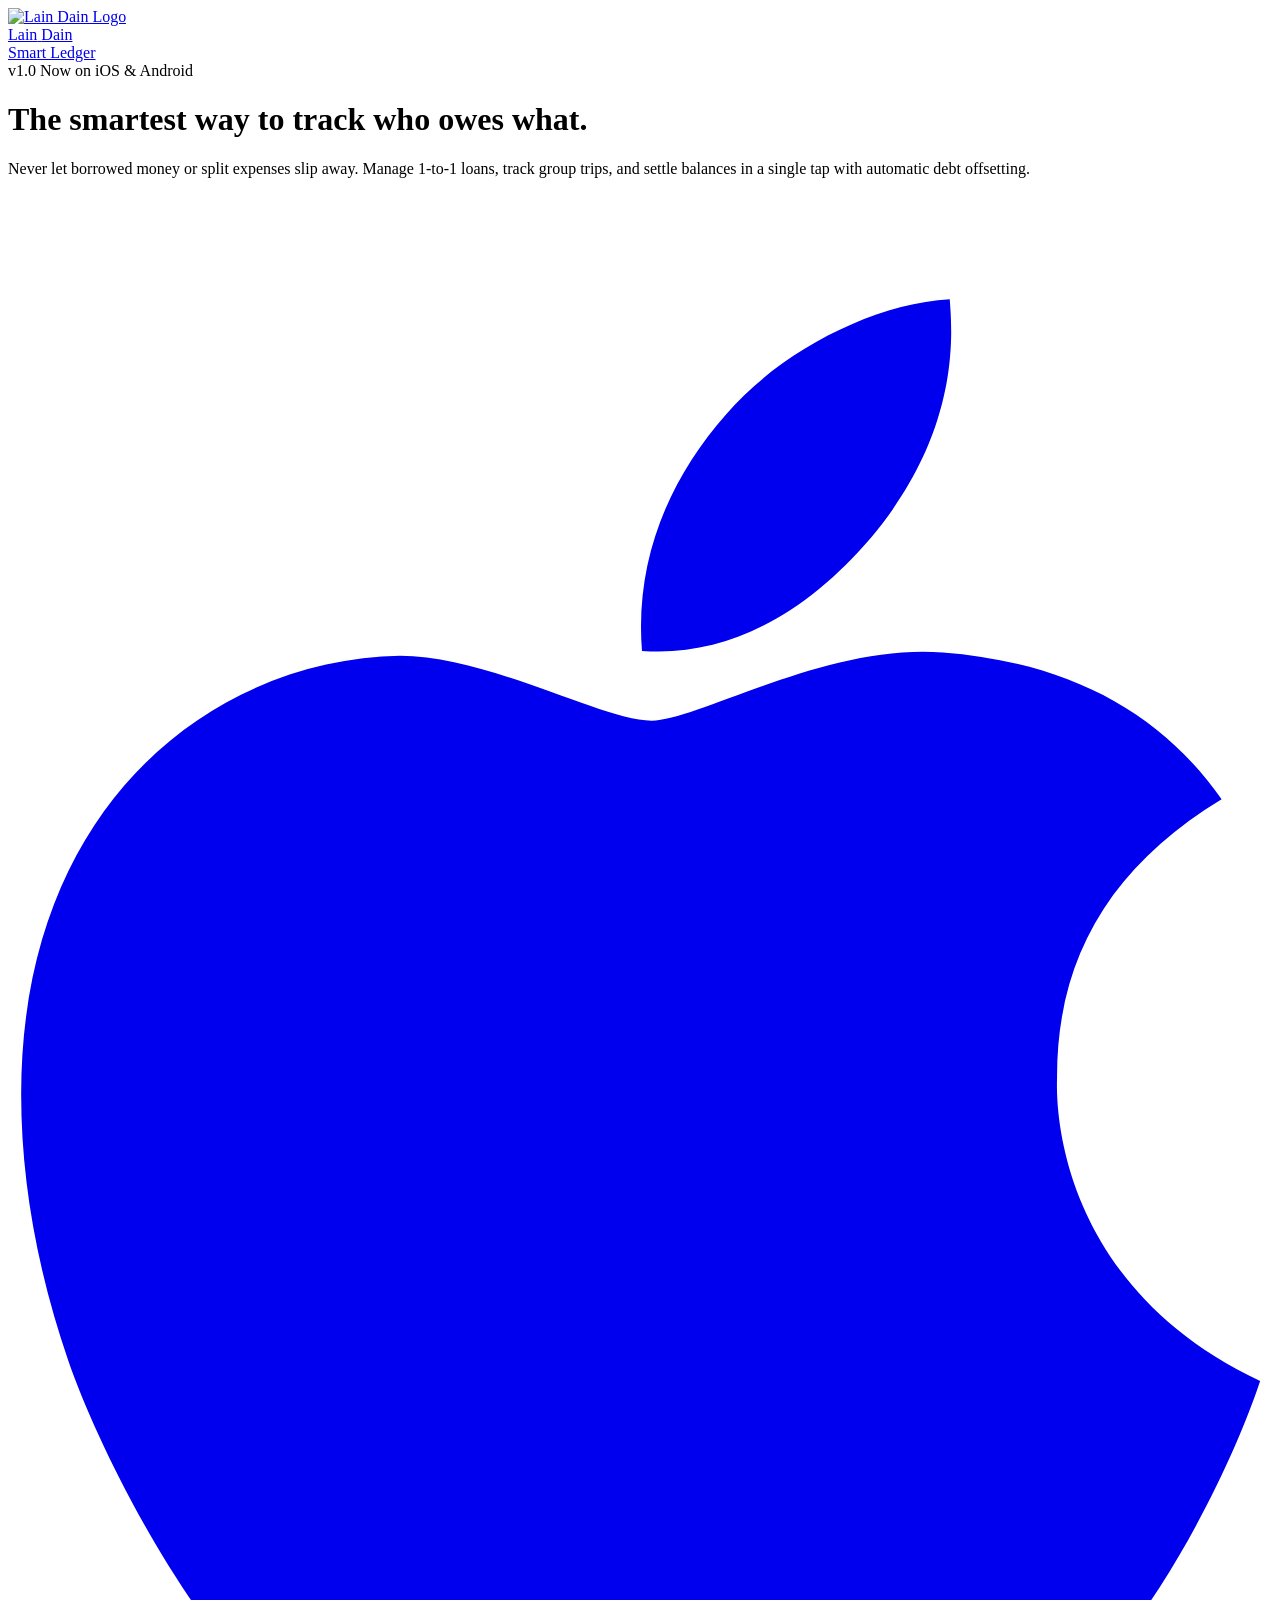
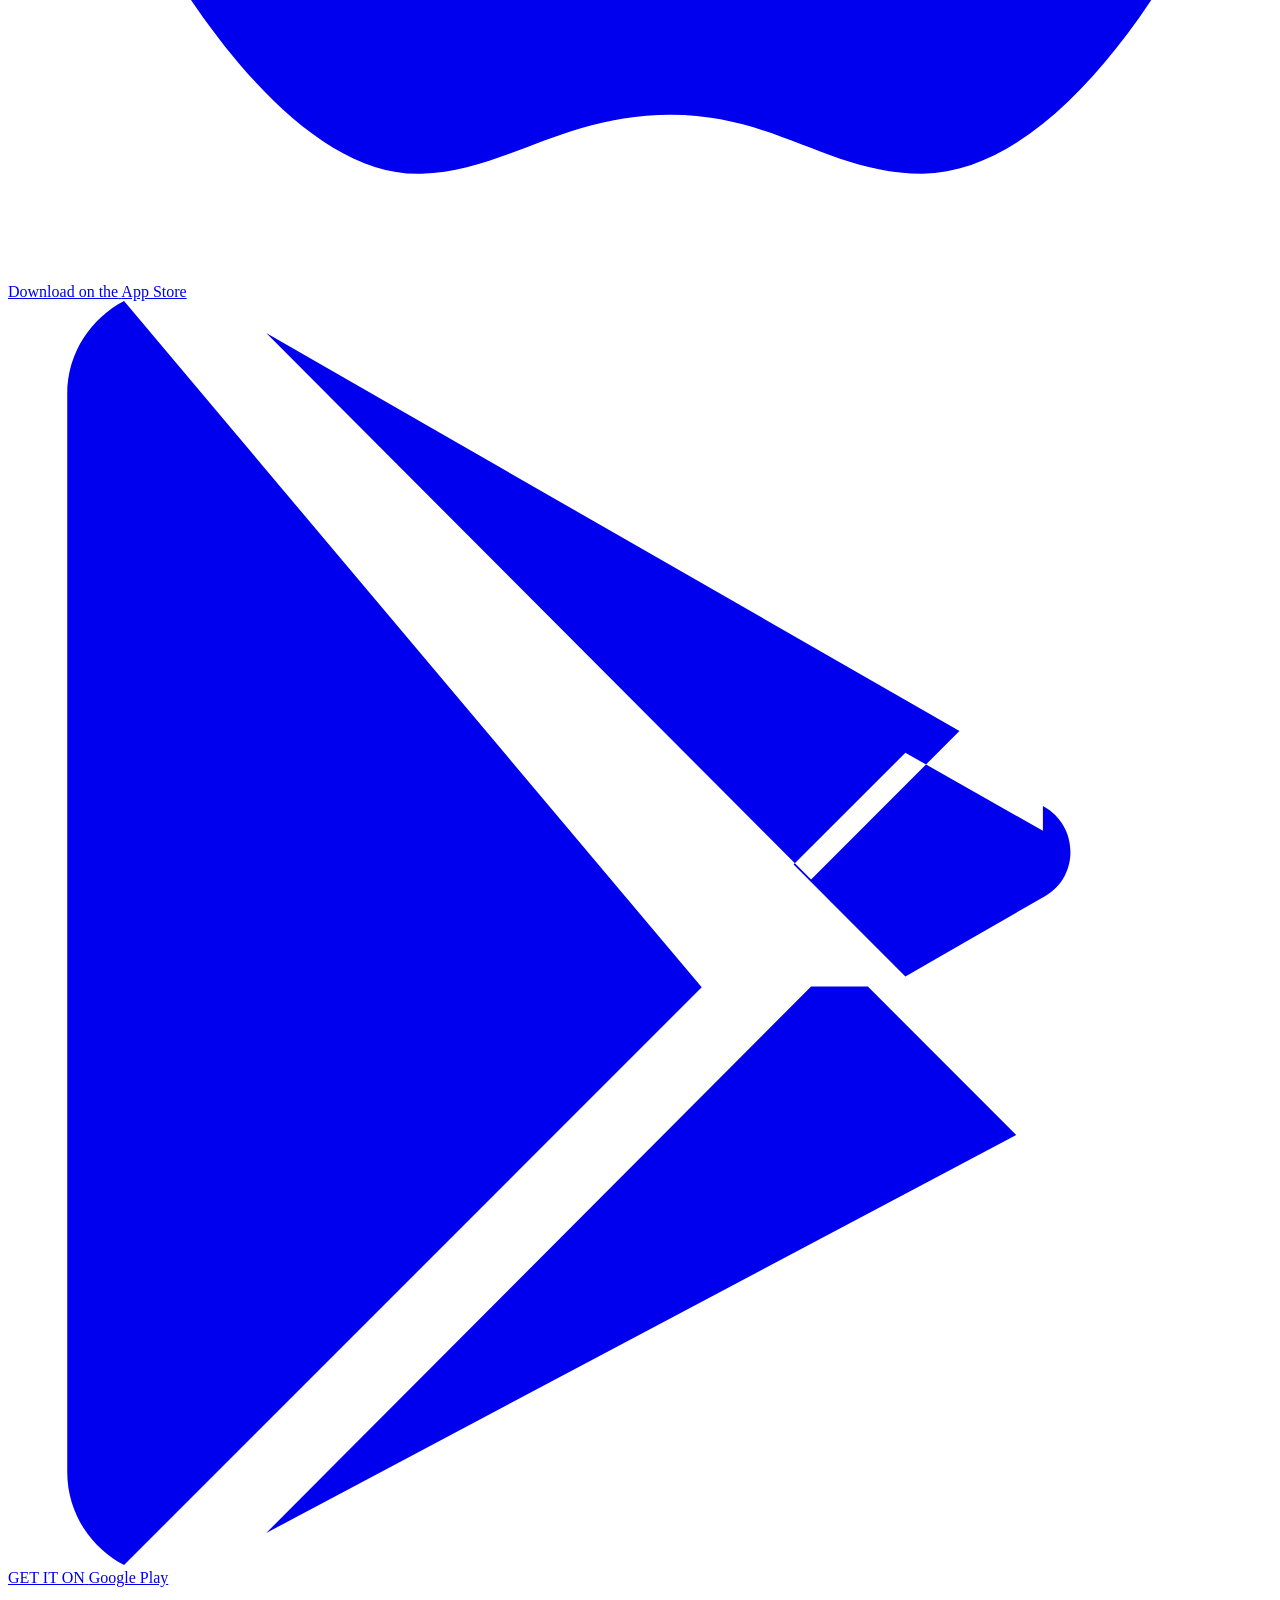
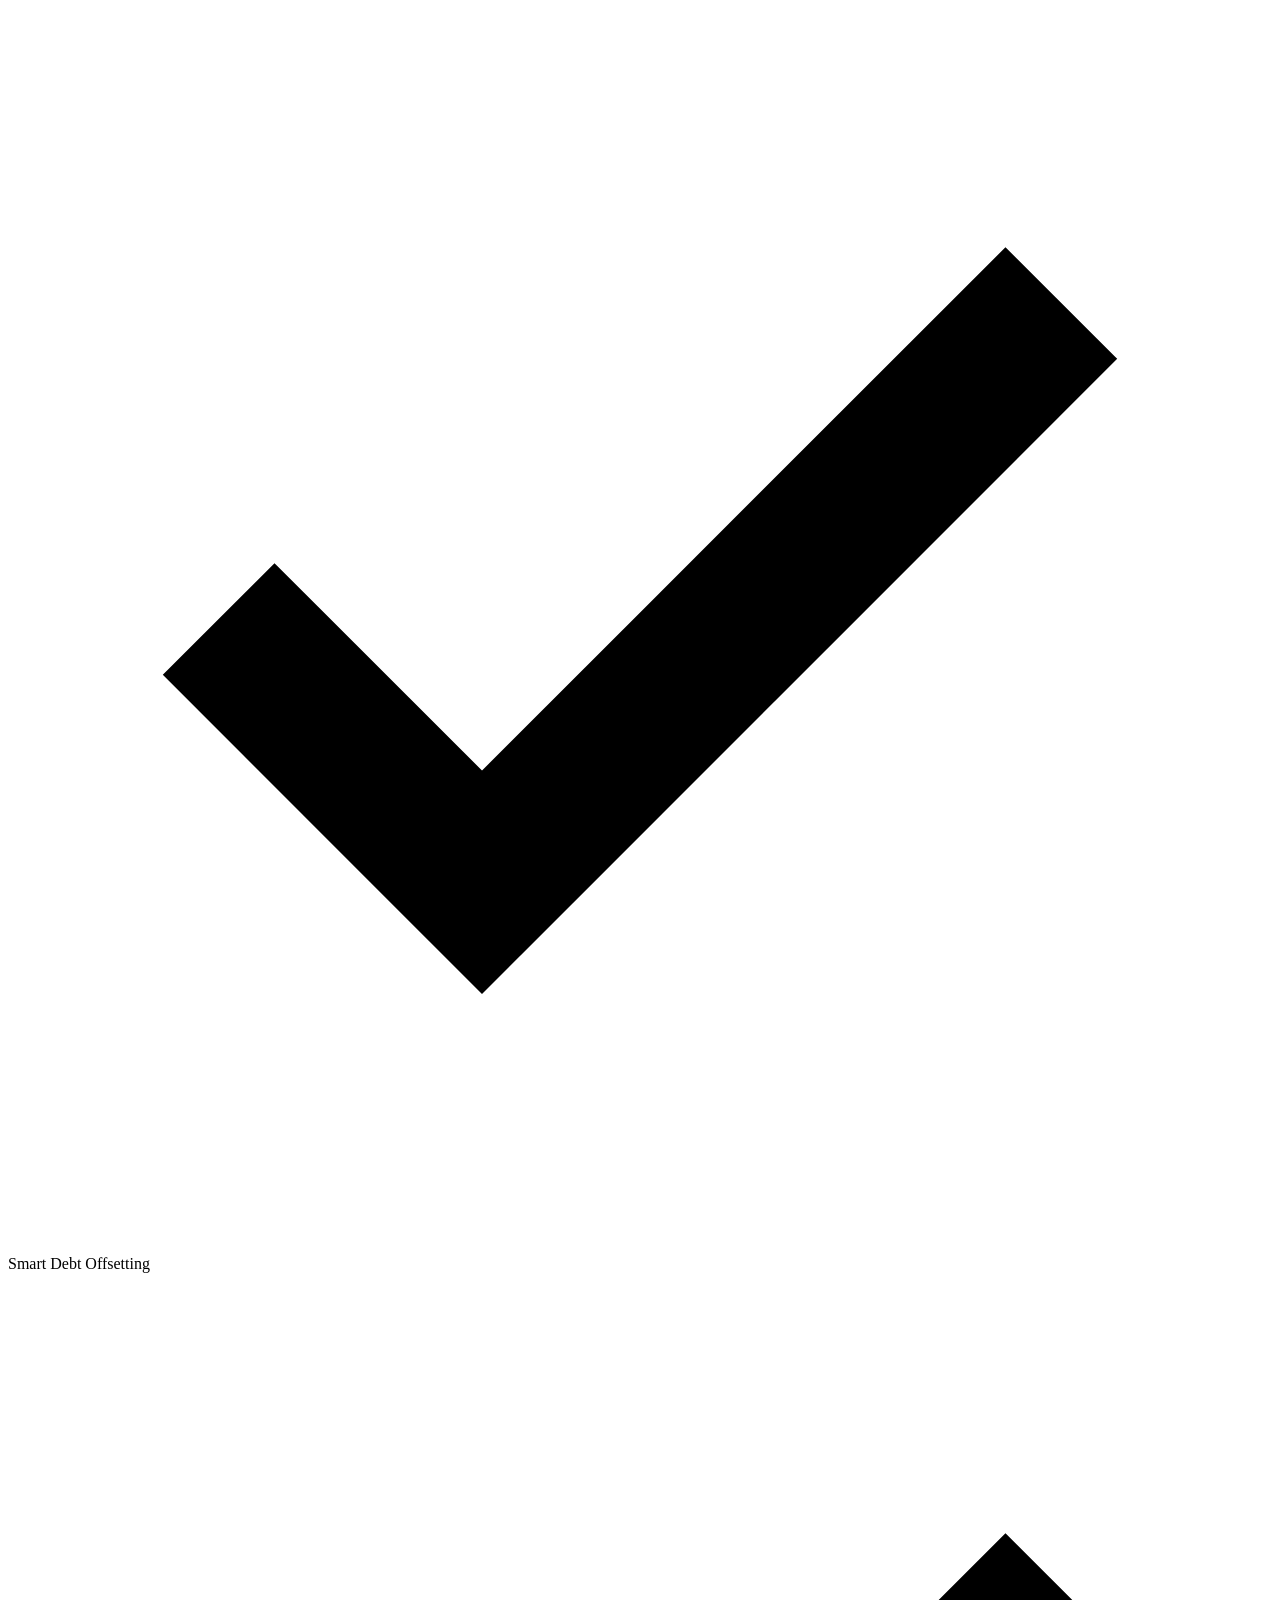
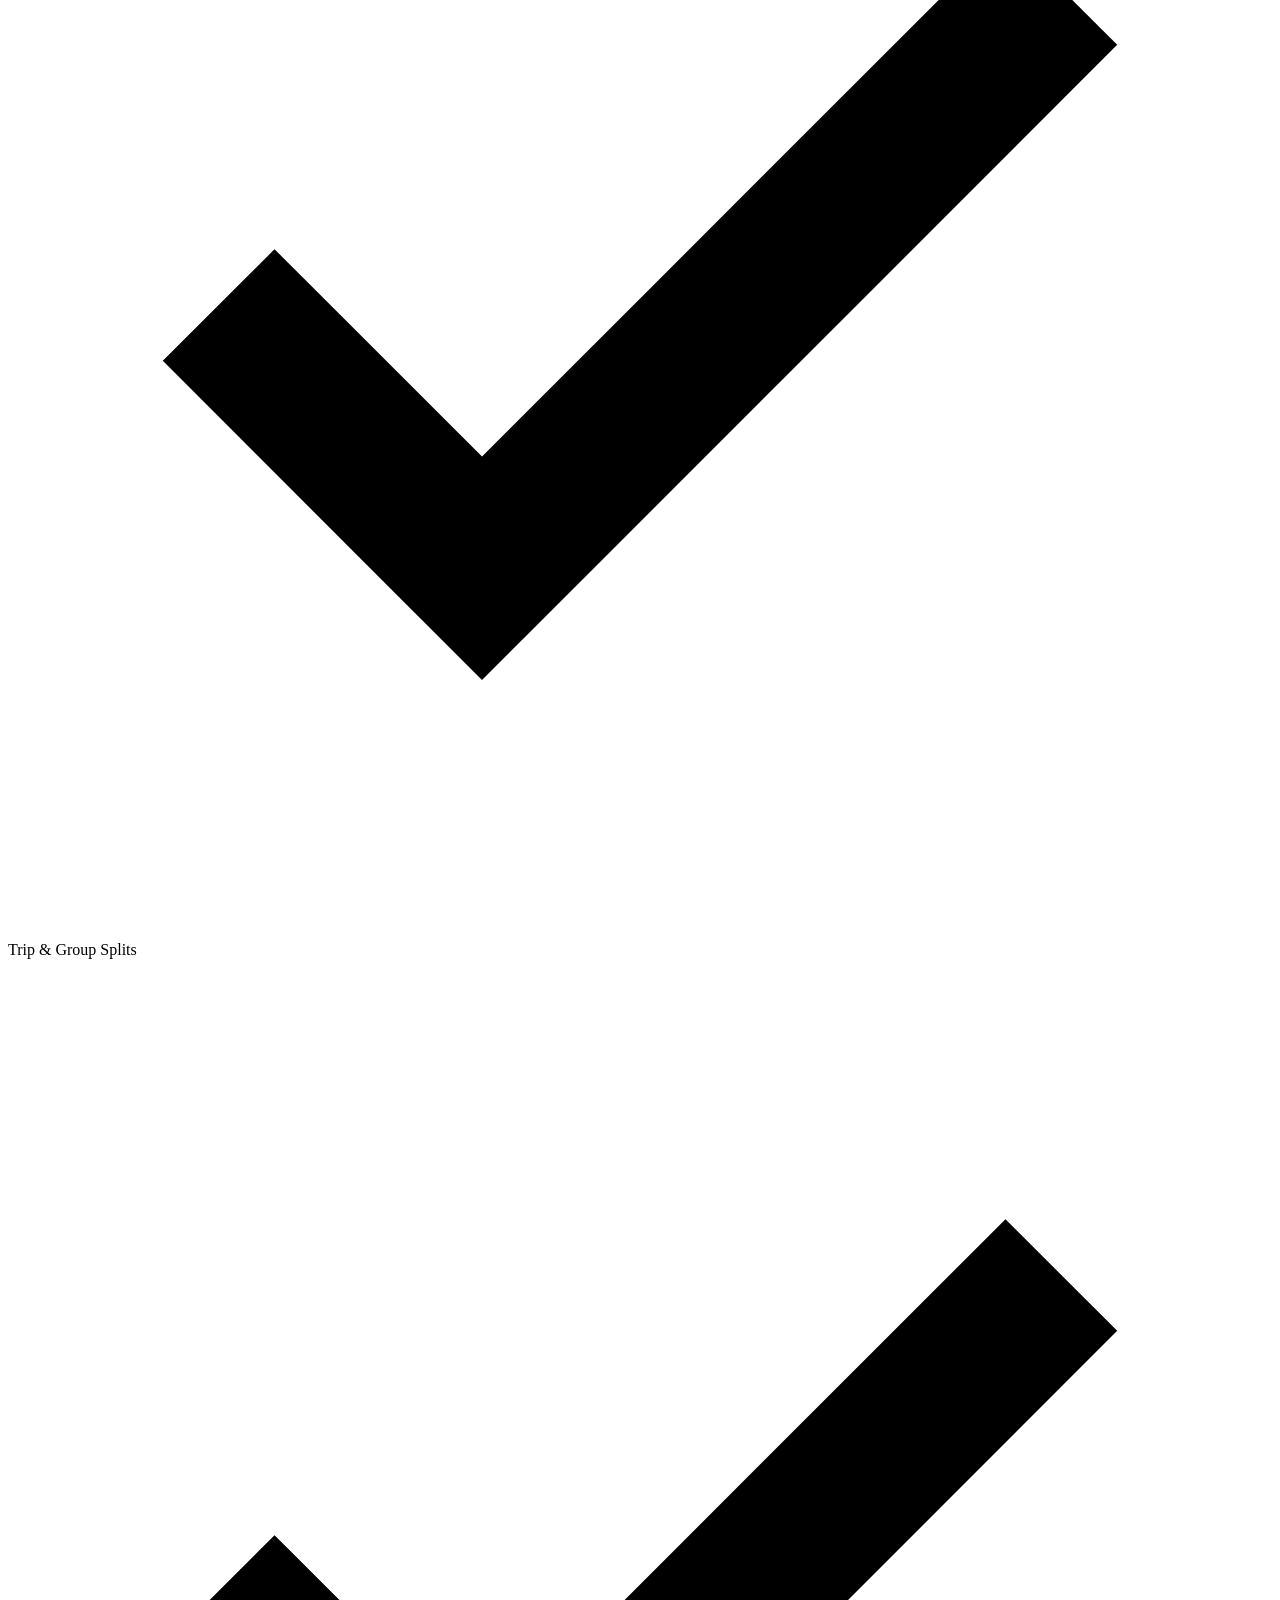
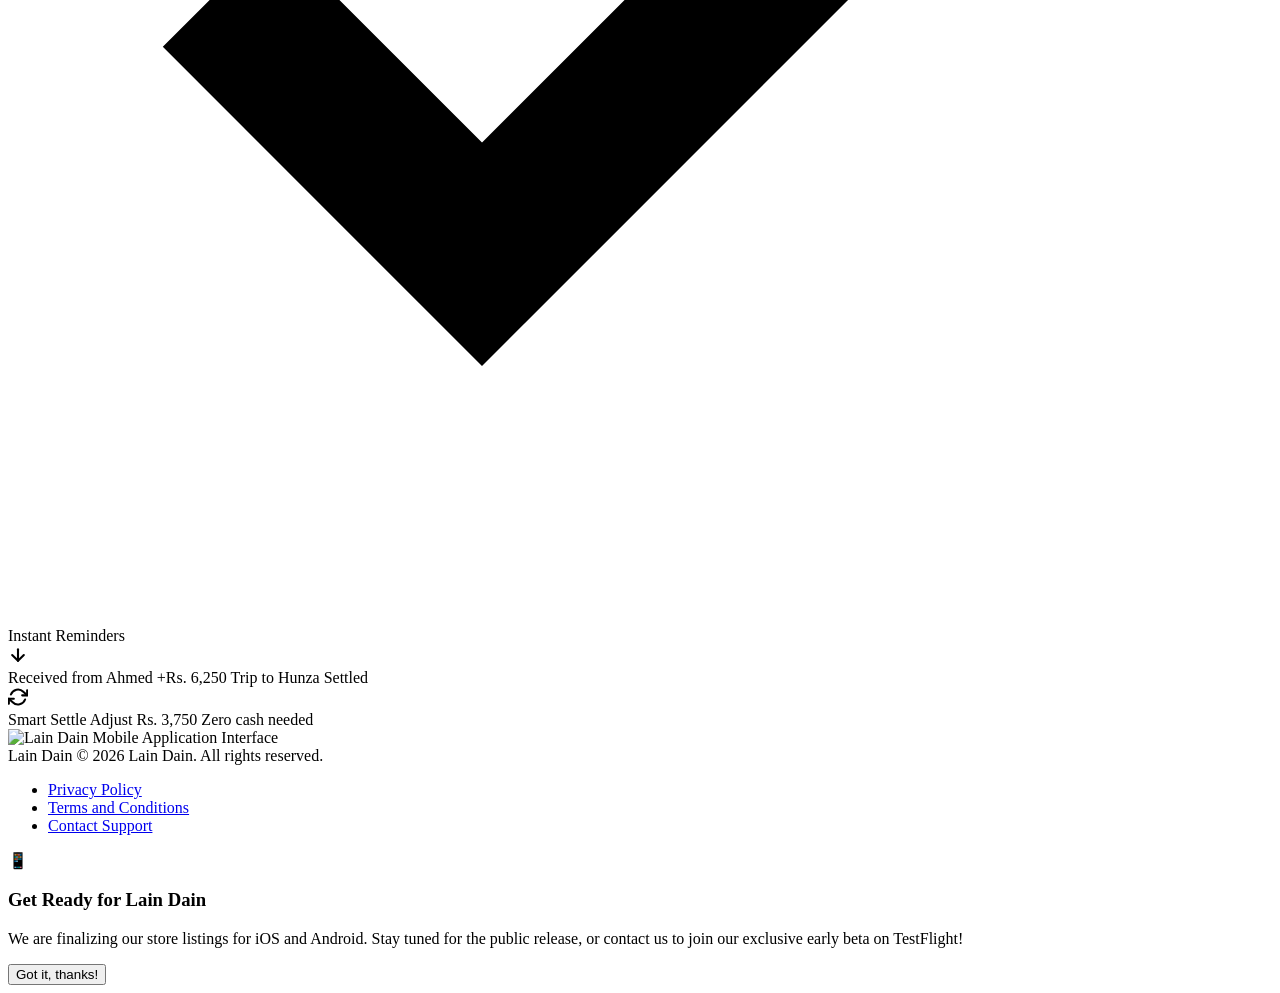
==== index.html @ 1372a6f5 "feat: update app store links to direct users to the correct download pages" ====
<!DOCTYPE html>
<html lang="en">
<head>
  <meta charset="UTF-8">
  <meta name="viewport" content="width=device-width, initial-scale=1.0, maximum-scale=5.0">
  
  <!-- Primary Meta Tags -->
  <title>Lain Dain – The Smartest Way to Track Debts, Loans & Split Expenses</title>
  <meta name="title" content="Lain Dain – The Smartest Way to Track Debts, Loans & Split Expenses">
  <meta name="description" content="Effortlessly track who owes what, manage group expenses, record loans, and settle up balances in one tap with smart debt offsetting. Available on iOS and Android.">
  <meta name="keywords" content="lain dain, debt tracker, expense split, group expenses, borrow lend ledger, smart settle, money manager, pakistan expense tracker">
  <meta name="author" content="Lain Dain">
  <meta name="theme-color" content="#FEFAF1">

  <!-- Open Graph / Facebook -->
  <meta property="og:type" content="website">
  <meta property="og:url" content="https://laindain.app/">
  <meta property="og:title" content="Lain Dain – Smart Debt & Expense Sharing">
  <meta property="og:description" content="Never lose track of borrowed money or split expenses again. Track loans, manage group trips, and settle balances in one tap.">
  <meta property="og:image" content="assets/logo.svg">
  <meta property="og:site_name" content="Lain Dain">

  <!-- Twitter / X -->
  <meta property="twitter:card" content="summary_large_image">
  <meta property="twitter:url" content="https://laindain.app/">
  <meta property="twitter:title" content="Lain Dain – Smart Debt & Expense Sharing">
  <meta property="twitter:description" content="Never lose track of borrowed money or split expenses again. Track loans, manage group trips, and settle balances in one tap.">
  <meta property="twitter:image" content="assets/logo.svg">

  <!-- Favicon -->
  <link rel="icon" type="image/svg+xml" href="assets/favicon.svg">
  <link rel="apple-touch-icon" href="assets/favicon.svg">

  <!-- Google Fonts: Plus Jakarta Sans -->
  <link rel="preconnect" href="https://fonts.googleapis.com">
  <link rel="preconnect" href="https://fonts.gstatic.com" crossorigin>
  <link href="https://fonts.googleapis.com/css2?family=Plus+Jakarta+Sans:wght@400;500;600;700;800&display=swap" rel="stylesheet">

  <!-- Stylesheet -->
  <link rel="stylesheet" href="css/style.css">

  <!-- Structured Data (Schema.org) -->
  <script type="application/ld+json">
  {
    "@context": "https://schema.org",
    "@type": "SoftwareApplication",
    "name": "Lain Dain",
    "operatingSystem": "iOS, Android",
    "applicationCategory": "FinanceApplication",
    "description": "Smart peer-to-peer debt ledger, split expense manager, and smart settle calculation app.",
    "offers": {
      "@type": "Offer",
      "price": "0",
      "priceCurrency": "USD"
    },
    "aggregateRating": {
      "@type": "AggregateRating",
      "ratingValue": "4.9",
      "ratingCount": "1280"
    }
  }
  </script>
</head>
<body>

  <!-- Ambient Light Orbs -->
  <div class="ambient-background" aria-hidden="true">
    <div class="glow-orb glow-orb-1"></div>
    <div class="glow-orb glow-orb-2"></div>
    <div class="glow-orb glow-orb-3"></div>
    <div class="grid-overlay"></div>
  </div>

  <div class="page-wrapper">
    
    <!-- Top Navigation Bar -->
    <header class="navbar">
      <div class="container nav-container">
        <a href="index.html" class="brand-logo" aria-label="Lain Dain Home">
          <div class="logo-icon-wrapper">
            <img src="assets/logo.svg" alt="Lain Dain Logo" class="logo-svg" width="42" height="42">
          </div>
          <div class="brand-text">
            <div class="brand-title">
              <span class="text-lain">Lain</span>
              <span class="text-dain">Dain</span>
            </div>
            <span class="brand-subtitle">Smart Ledger</span>
          </div>
        </a>

        <div class="nav-center-badge">
          <span class="status-dot"></span>
          <span>v1.0 Now on iOS & Android</span>
        </div>
      </div>
    </header>

    <!-- Main Hero Section -->
    <main class="hero-section" id="hero">
      <div class="container">
        <div class="hero-grid">
          
          <!-- Left Column: Copy & CTAs -->
          <div class="hero-content">

            <h1 class="hero-heading">
              The smartest way to track <span class="highlight-green">who owes</span> <span class="highlight-amber">what.</span>
            </h1>

            <p class="hero-subheading">
              Never let borrowed money or split expenses slip away. Manage 1-to-1 loans, track group trips, and settle balances in a single tap with automatic debt offsetting.
            </p>

            <!-- App Store & Google Play Buttons -->
            <div class="store-buttons-group" id="download">
              
              <!-- Apple App Store Button -->
              <a href="https://apps.apple.com/pk/app/lain-dain/id6801775167" class="btn-store" id="btnAppStore" target="_blank" rel="noopener noreferrer" aria-label="Download Lain Dain on the Apple App Store">
                <div class="store-icon-box">
                  <svg viewBox="0 0 384 512" fill="currentColor">
                    <path d="M318.7 268.7c-.2-36.7 16.4-64.4 50-84.8-18.8-26.9-47.2-41.7-84.7-44.6-35.5-2.8-74.3 20.7-88.5 20.7-15 0-49.4-19.7-76.4-19.7C63.3 141.2 4 184.8 4 273.5q0 39.3 14.4 81.2c12.8 36.7 59 126.7 107.2 125.2 25.2-.6 43-17.9 75.8-17.9 31.8 0 48.3 17.9 76.4 17.9 48.6-.7 90.4-82.5 102.6-119.3-65.2-30.7-61.7-90-61.7-91.9zm-56.6-164.2c27.3-32.4 24.8-61.9 24-72.5-24.1 1.4-52 16.4-67.9 34.9-17.5 19.8-27.8 44.3-25.6 71.9 26.1 2 49.9-11.4 69.5-34.3z"/>
                  </svg>
                </div>
                <div class="store-text-box">
                  <span class="store-caption">Download on the</span>
                  <span class="store-title">App Store</span>
                </div>
              </a>

              <!-- Google Play Store Button -->
              <a href="https://play.google.com/store/apps/details?id=com.laindain.wallet" class="btn-store" id="btnGooglePlay" target="_blank" rel="noopener noreferrer" aria-label="Get Lain Dain on Google Play">
                <div class="store-icon-box">
                  <svg viewBox="0 0 512 512" fill="currentColor">
                    <path d="M325.3 234.3L104.6 13l280.8 161.2-60.1 60.1zM47 0C34 6.8 24 20.6 24 37.7v436.6c0 17.1 10 30.8 23 37.7l234-234L47 0zm372.2 214.6L363.5 183l-45.3 45.3 45.3 45.3 56.7-32.6c13.7-7.9 13.7-28.5-1-36.4zm-70.9 63.1l60.1 60.1L104.6 499l220.7-221.3z"/>
                  </svg>
                </div>
                <div class="store-text-box">
                  <span class="store-caption">GET IT ON</span>
                  <span class="store-title">Google Play</span>
                </div>
              </a>

            </div>

            <!-- Feature Pills Strip -->
            <div class="features-mini-strip">
              <span class="feature-tag-pill">
                <svg viewBox="0 0 24 24" fill="none" stroke="currentColor" stroke-width="3"><polyline points="20 6 9 17 4 12"></polyline></svg>
                Smart Debt Offsetting
              </span>
              <span class="feature-tag-pill">
                <svg viewBox="0 0 24 24" fill="none" stroke="currentColor" stroke-width="3"><polyline points="20 6 9 17 4 12"></polyline></svg>
                Trip &amp; Group Splits
              </span>
              <span class="feature-tag-pill">
                <svg viewBox="0 0 24 24" fill="none" stroke="currentColor" stroke-width="3"><polyline points="20 6 9 17 4 12"></polyline></svg>
                Instant Reminders
              </span>
            </div>

          </div>

          <!-- Right Column: Smartphone Mockup & Floating Badges -->
          <div class="hero-showcase-column">
            
            <div class="device-showcase-wrapper">
              
              <!-- Floating Pill 1: Top Right (Received Money) -->
              <div class="floating-badge badge-top-right">
                <div class="badge-icon-box green">
                  <svg width="20" height="20" viewBox="0 0 24 24" fill="none" stroke="currentColor" stroke-width="2.5" stroke-linecap="round" stroke-linejoin="round">
                    <line x1="12" y1="5" x2="12" y2="19"></line>
                    <polyline points="19 12 12 19 5 12"></polyline>
                  </svg>
                </div>
                <div class="badge-content">
                  <span class="badge-label">Received from Ahmed</span>
                  <span class="badge-amount positive">+Rs. 6,250</span>
                  <span class="badge-subtext">Trip to Hunza Settled</span>
                </div>
              </div>

              <!-- Floating Pill 2: Bottom Left (Smart Settle Adjust) -->
              <div class="floating-badge badge-bottom-left">
                <div class="badge-icon-box amber">
                  <svg width="20" height="20" viewBox="0 0 24 24" fill="none" stroke="currentColor" stroke-width="2.5" stroke-linecap="round" stroke-linejoin="round">
                    <polyline points="23 4 23 10 17 10"></polyline>
                    <polyline points="1 20 1 14 7 14"></polyline>
                    <path d="M3.51 9a9 9 0 0 1 14.85-3.36L23 10M1 14l4.64 4.36A9 9 0 0 0 20.49 15"></path>
                  </svg>
                </div>
                <div class="badge-content">
                  <span class="badge-label">Smart Settle</span>
                  <span class="badge-amount amber">Adjust Rs. 3,750</span>
                  <span class="badge-subtext">Zero cash needed</span>
                </div>
              </div>

              <!-- Smartphone Frame (Titanium Bezel + Dynamic Island) -->
              <div class="smartphone-frame" id="phoneMockup">
                <div class="device-screen-container">
                  
                  <!-- Dynamic Island -->
                  <div class="device-island">
                    <div class="island-camera"></div>
                  </div>
                  
                  <!-- Real App Screenshot (Auto Rotating Carousel) -->
                  <img 
                    src="assets/screenshots/screen-dashboard.png" 
                    alt="Lain Dain Mobile Application Interface" 
                    id="deviceScreenshot" 
                    class="device-screenshot-img"
                    width="320"
                    height="650"
                  >
                  
                  <!-- Screen Glass Glow Reflection -->
                  <div class="device-screen-glow"></div>
                </div>
              </div>

            </div>

          </div>

        </div>
      </div>
    </main>

    <!-- Footer -->
    <footer class="footer">
      <div class="container footer-container">
        <div class="footer-left">
          <span class="footer-brand">Lain Dain</span>
          <span class="footer-copyright">&copy; 2026 Lain Dain. All rights reserved.</span>
        </div>
        <ul class="footer-links">
          <li class="footer-link-item"><a href="privacy.html">Privacy Policy</a></li>
          <li class="footer-link-item"><a href="terms.html">Terms and Conditions</a></li>
          <li class="footer-link-item"><a href="mailto:laindainwallet@gmail.com">Contact Support</a></li>
        </ul>
      </div>
    </footer>

  </div>

  <!-- Store Download Toast Modal (for coming soon / dummy links) -->
  <div class="toast-modal-overlay" id="storeModal" role="dialog" aria-modal="true" aria-labelledby="modalTitle">
    <div class="toast-modal-card">
      <div class="modal-icon-badge">📱</div>
      <h3 class="modal-title" id="modalTitle">Get Ready for Lain Dain</h3>
      <p class="modal-desc">
        We are finalizing our store listings for iOS and Android. Stay tuned for the public release, or contact us to join our exclusive early beta on TestFlight!
      </p>
      <button class="modal-close-btn" id="modalCloseBtn">Got it, thanks!</button>
    </div>
  </div>

  <!-- Script -->
  <script src="js/main.js"></script>
</body>
</html>
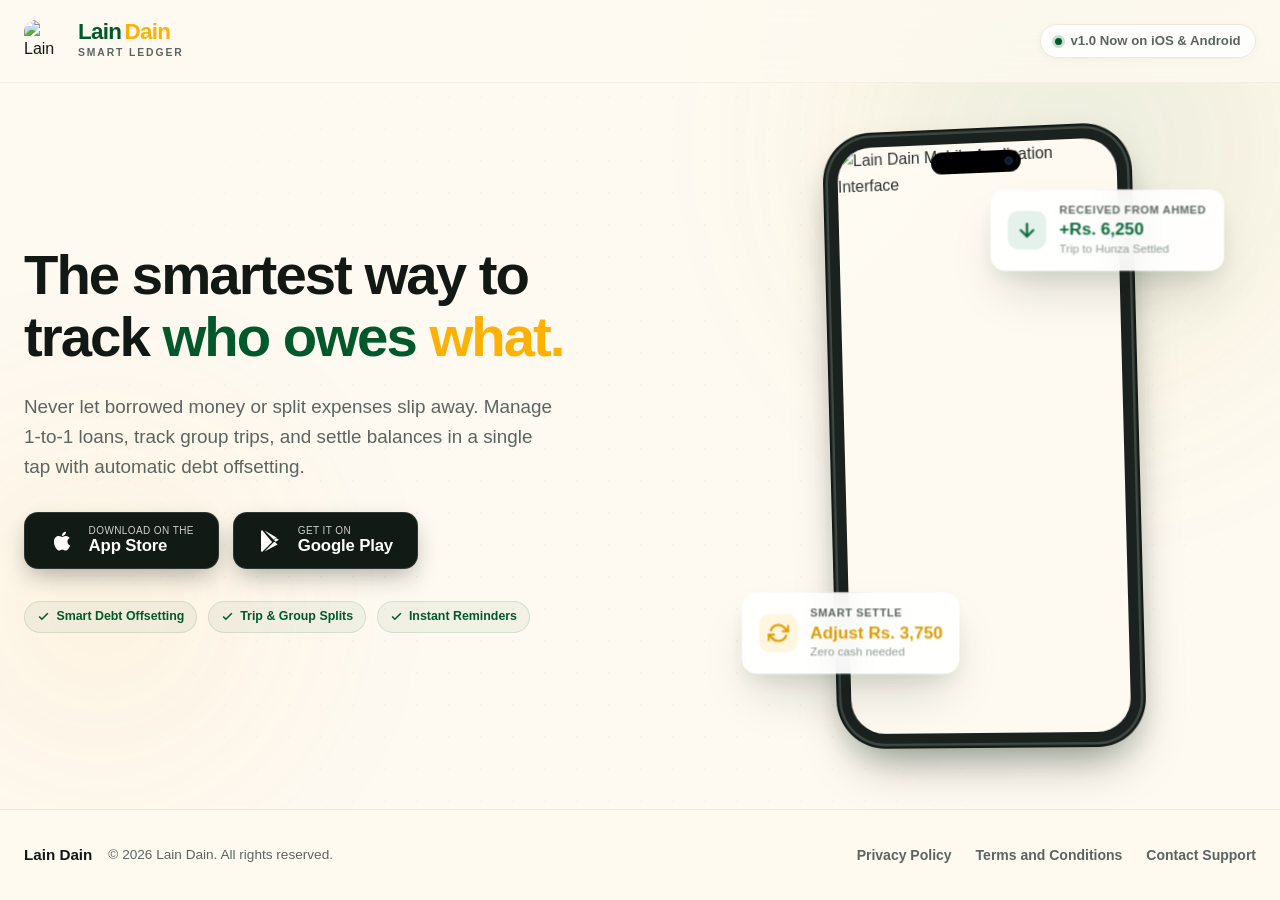
==== commit ffeede0a: "Refactor code structure for improved readability and maintainability" ====
--- a/index.html
+++ b/index.html
@@ -61,7 +61,7 @@
   }
   </script>
 </head>
-<body>
+<body class="page-home">
 
   <!-- Ambient Light Orbs -->
   <div class="ambient-background" aria-hidden="true">
@@ -104,12 +104,31 @@
           <!-- Left Column: Copy & CTAs -->
           <div class="hero-content">
 
+            <!-- Brand block (mobile / stacked layout only) -->
+            <div class="hero-brand">
+              <img src="assets/logo.svg" alt="" class="hero-brand-icon" width="72" height="72">
+              <div class="hero-brand-text">
+                <span class="hero-brand-title"><span class="text-lain">Lain</span> <span class="text-dain">Dain</span></span>
+                <span class="hero-brand-tagline">Split &bull; Track &bull; Settle</span>
+              </div>
+            </div>
+
             <h1 class="hero-heading">
-              The smartest way to track <span class="highlight-green">who owes</span> <span class="highlight-amber">what.</span>
+              <span class="hero-heading-desktop">
+                The smartest way to track <span class="highlight-green">who owes</span> <span class="highlight-amber">what.</span>
+              </span>
+              <span class="hero-heading-mobile">
+                <span class="hh-line"><span class="hh-accent">Split</span> bills.</span>
+                <span class="hh-line"><span class="hh-accent">Track</span> spending.</span>
+                <span class="hh-line"><span class="hh-accent">Settle</span> <span class="hh-underlined">balances.<svg class="hh-underline" viewBox="0 0 300 14" preserveAspectRatio="none" aria-hidden="true"><path d="M3 9 Q 150 1 297 7" fill="none" stroke="currentColor" stroke-width="4.5" stroke-linecap="round"/></svg></span></span>
+              </span>
             </h1>
 
-            <p class="hero-subheading">
+            <p class="hero-subheading hero-subheading-desktop">
               Never let borrowed money or split expenses slip away. Manage 1-to-1 loans, track group trips, and settle balances in a single tap with automatic debt offsetting.
+            </p>
+            <p class="hero-subheading hero-subheading-mobile">
+              Split expenses with friends and family, track who owes whom, and keep your personal spending organised.
             </p>
 
             <!-- App Store & Google Play Buttons -->
@@ -136,7 +155,7 @@
                   </svg>
                 </div>
                 <div class="store-text-box">
-                  <span class="store-caption">GET IT ON</span>
+                  <span class="store-caption">Get it on</span>
                   <span class="store-title">Google Play</span>
                 </div>
               </a>
@@ -158,6 +177,48 @@
                 Instant Reminders
               </span>
             </div>
+
+            <!-- Feature cards (mobile / stacked layout only) -->
+            <ul class="hero-feature-grid">
+              <li class="hero-feature-card">
+                <svg viewBox="0 0 24 24" fill="none" stroke="currentColor" stroke-width="1.8" stroke-linecap="round" stroke-linejoin="round" aria-hidden="true"><path d="M17 21v-2a4 4 0 0 0-4-4H5a4 4 0 0 0-4 4v2"/><circle cx="9" cy="7" r="4"/><path d="M23 21v-2a4 4 0 0 0-3-3.87"/><path d="M16 3.13a4 4 0 0 1 0 7.75"/></svg>
+                <span>Split Group Expenses</span>
+              </li>
+              <li class="hero-feature-card">
+                <svg viewBox="0 0 24 24" fill="none" stroke="currentColor" stroke-width="1.8" stroke-linecap="round" stroke-linejoin="round" aria-hidden="true"><rect x="4" y="13" width="3.5" height="8" rx="1.75"/><rect x="10.25" y="8" width="3.5" height="13" rx="1.75"/><rect x="16.5" y="3" width="3.5" height="18" rx="1.75"/></svg>
+                <span>Track Personal Spending</span>
+              </li>
+              <li class="hero-feature-card">
+                <svg viewBox="0 0 24 24" fill="none" stroke="currentColor" stroke-width="1.8" stroke-linecap="round" stroke-linejoin="round" aria-hidden="true"><path d="M4 8h16"/><polyline points="16 4 20 8 16 12"/><path d="M20 16H4"/><polyline points="8 12 4 16 8 20"/></svg>
+                <span>Manage Who Owes Whom</span>
+              </li>
+              <li class="hero-feature-card">
+                <svg viewBox="0 0 24 24" fill="none" stroke="currentColor" stroke-width="1.8" stroke-linecap="round" stroke-linejoin="round" aria-hidden="true"><path d="M18 8A6 6 0 0 0 6 8c0 7-3 9-3 9h18s-3-2-3-9"/><path d="M13.73 21a2 2 0 0 1-3.46 0"/></svg>
+                <span>Send Friendly Reminders</span>
+              </li>
+              <li class="hero-feature-card">
+                <svg viewBox="0 0 24 24" fill="none" stroke="currentColor" stroke-width="1.8" stroke-linecap="round" stroke-linejoin="round" aria-hidden="true"><circle cx="12" cy="12" r="9.5"/><polyline points="7.5 12.5 10.5 15.5 16.5 9"/></svg>
+                <span>Settle Balances Easily</span>
+              </li>
+            </ul>
+
+            <!-- Image slideshow, no phone frame (mobile / stacked layout only) -->
+            <section class="hero-slides" aria-label="App screenshots">
+              <div class="hero-slides-track" id="heroSlidesTrack">
+                <img src="assets/screenshots/slide-1.jpg" alt="Lain Dain – know who owes whom" class="hero-slide" width="720" height="1561" loading="lazy">
+                <img src="assets/screenshots/slide-2.jpg" alt="Send reminders and confirm repayments" class="hero-slide" width="720" height="1561" loading="lazy">
+                <img src="assets/screenshots/slide-3.jpg" alt="Know where your money goes with spending reports" class="hero-slide" width="720" height="1561" loading="lazy">
+                <img src="assets/screenshots/slide-4.jpg" alt="Made for shared memories – split with friends and family" class="hero-slide" width="720" height="1561" loading="lazy">
+                <img src="assets/screenshots/slide-5.jpg" alt="Split it your way – equal, custom and multiple payers" class="hero-slide" width="720" height="1561" loading="lazy">
+              </div>
+              <div class="hero-slides-dots" id="heroSlidesDots">
+                <button type="button" class="hero-slides-dot is-active" aria-label="Show slide 1"></button>
+                <button type="button" class="hero-slides-dot" aria-label="Show slide 2"></button>
+                <button type="button" class="hero-slides-dot" aria-label="Show slide 3"></button>
+                <button type="button" class="hero-slides-dot" aria-label="Show slide 4"></button>
+                <button type="button" class="hero-slides-dot" aria-label="Show slide 5"></button>
+              </div>
+            </section>
 
           </div>
 
@@ -207,10 +268,10 @@
                   </div>
                   
                   <!-- Real App Screenshot (Auto Rotating Carousel) -->
-                  <img 
-                    src="assets/screenshots/screen-dashboard.png" 
-                    alt="Lain Dain Mobile Application Interface" 
-                    id="deviceScreenshot" 
+                  <img
+                    src="assets/screenshots/screen-dashboard.png"
+                    alt="Lain Dain Mobile Application Interface"
+                    id="deviceScreenshot"
                     class="device-screenshot-img"
                     width="320"
                     height="650"
@@ -226,6 +287,14 @@
           </div>
 
         </div>
+      </div>
+
+      <!-- Green & yellow wave (mobile / stacked layout only) -->
+      <div class="hero-wave" aria-hidden="true">
+        <svg viewBox="0 0 940 220" preserveAspectRatio="none">
+          <path d="M430 150 C 640 120 820 70 940 0 L940 220 L430 220 Z" fill="#FDB105"/>
+          <path d="M0 75 C 120 60 300 110 520 145 C 700 172 840 135 940 105 L940 220 L0 220 Z" fill="#01692F"/>
+        </svg>
       </div>
     </main>
 
--- a/css/style.css
+++ b/css/style.css
@@ -0,0 +1,1466 @@
+/* ==========================================================================
+   LAIN DAIN - MODERN LANDING PAGE DESIGN SYSTEM
+   Theme extracted from Lain Dain Mobile App
+   ========================================================================== */
+
+:root {
+  /* Brand Colors */
+  --primary: #01592B;
+  --primary-dark: #003D1D;
+  --primary-light: #0B683A;
+  --primary-soft: rgba(1, 89, 43, 0.08);
+  --primary-glow: rgba(1, 89, 43, 0.2);
+
+  --secondary: #FDB105;
+  --secondary-dark: #E09C00;
+  --secondary-light: #FFDF80;
+  --secondary-soft: rgba(253, 177, 5, 0.12);
+
+  --tertiary: #C3550A;
+  --dispute: #E85D1C;
+  --dispute-soft: rgba(232, 93, 28, 0.1);
+
+  --positive: #0B683A;
+  --positive-bg: #E4F2EB;
+
+  /* Surfaces & Backgrounds */
+  --bg-main: #FEFAF1;
+  --bg-subtle: #F8F3E8;
+  --bg-card: #FFFFFF;
+  --bg-glass-card: rgba(255, 255, 255, 0.92);
+
+  /* Borders & Dividers */
+  --border-subtle: #EFE7DD;
+  --border-glass: rgba(255, 255, 255, 0.6);
+
+  /* Text & Typography */
+  --text-main: #121814;
+  --text-muted: #5A655F;
+  --text-faint: #8E9993;
+  --text-inverse: #FFFFFF;
+
+  /* Typography Stack */
+  --font-body: 'Plus Jakarta Sans', -apple-system, BlinkMacSystemFont, 'Segoe UI', Roboto, sans-serif;
+
+  /* Shadows & Elevation */
+  --shadow-sm: 0 2px 8px rgba(18, 24, 20, 0.04);
+  --shadow-float: 0 25px 50px -12px rgba(18, 24, 20, 0.18), 0 10px 20px -5px rgba(1, 89, 43, 0.12);
+
+  /* Layout Constants */
+  --max-width: 1280px;
+  --radius-sm: 8px;
+  --radius-md: 14px;
+  --radius-lg: 24px;
+  --radius-xl: 36px;
+  --radius-full: 9999px;
+
+  /* Transitions */
+  --transition-fast: 0.18s cubic-bezier(0.16, 1, 0.3, 1);
+  --transition-normal: 0.3s cubic-bezier(0.16, 1, 0.3, 1);
+  --transition-slow: 0.5s cubic-bezier(0.16, 1, 0.3, 1);
+}
+
+/* ==========================================================================
+   Base Reset & Modern Baseline
+   ========================================================================== */
+
+*,
+*::before,
+*::after {
+  box-sizing: border-box;
+  margin: 0;
+  padding: 0;
+}
+
+html {
+  font-size: 16px;
+  scroll-behavior: smooth;
+  -webkit-text-size-adjust: 100%;
+  text-size-adjust: 100%;
+  color-scheme: light;
+}
+
+body {
+  font-family: var(--font-body);
+  background-color: var(--bg-main);
+  color: var(--text-main);
+  line-height: 1.6;
+  overflow-x: hidden;
+  min-height: 100vh;
+  position: relative;
+  text-rendering: optimizeLegibility;
+  -webkit-font-smoothing: antialiased;
+  -moz-osx-font-smoothing: grayscale;
+}
+
+a {
+  color: inherit;
+  text-decoration: none;
+  transition: color var(--transition-fast);
+}
+
+img,
+svg {
+  display: block;
+  max-width: 100%;
+}
+
+button {
+  font-family: inherit;
+  border: none;
+  outline: none;
+  background: none;
+}
+
+/* ==========================================================================
+   Ambient Glow & Background Elements
+   ========================================================================== */
+
+.ambient-background {
+  position: fixed;
+  inset: 0;
+  pointer-events: none;
+  z-index: 0;
+  overflow: hidden;
+}
+
+.glow-orb {
+  position: absolute;
+  border-radius: 50%;
+  filter: blur(90px);
+  opacity: 0.6;
+  will-change: transform;
+}
+
+.glow-orb-1 {
+  width: 600px;
+  height: 600px;
+  top: -150px;
+  right: -100px;
+  background: radial-gradient(circle, rgba(1, 89, 43, 0.18) 0%, rgba(253, 177, 5, 0.08) 60%, transparent 80%);
+  animation: floatOrb 18s ease-in-out infinite alternate;
+}
+
+.glow-orb-2 {
+  width: 500px;
+  height: 500px;
+  bottom: 5%;
+  left: -150px;
+  background: radial-gradient(circle, rgba(253, 177, 5, 0.15) 0%, rgba(232, 93, 28, 0.05) 50%, transparent 80%);
+  animation: floatOrb 22s ease-in-out infinite alternate-reverse;
+}
+
+.grid-overlay {
+  position: absolute;
+  inset: 0;
+  background-image:
+    radial-gradient(circle at 1px 1px, rgba(18, 24, 20, 0.04) 1px, transparent 0);
+  background-size: 32px 32px;
+  mask-image: radial-gradient(ellipse at center, black 40%, transparent 80%);
+  -webkit-mask-image: radial-gradient(ellipse at center, black 40%, transparent 80%);
+  opacity: 0.8;
+}
+
+/* ==========================================================================
+   Page Layout & Container
+   ========================================================================== */
+
+.page-wrapper {
+  position: relative;
+  z-index: 1;
+  min-height: 100vh;
+  display: flex;
+  flex-direction: column;
+  justify-content: space-between;
+}
+
+.container {
+  width: 100%;
+  max-width: var(--max-width);
+  margin: 0 auto;
+  padding: 0 1.5rem;
+}
+
+/* ==========================================================================
+   Navigation Bar
+   ========================================================================== */
+
+.navbar {
+  position: sticky;
+  top: 0;
+  z-index: 100;
+  padding: 1.25rem 0;
+  backdrop-filter: blur(16px);
+  -webkit-backdrop-filter: blur(16px);
+  background: rgba(254, 250, 241, 0.75);
+  border-bottom: 1px solid rgba(239, 231, 221, 0.6);
+  transition: all var(--transition-normal);
+}
+
+.nav-container {
+  display: flex;
+  align-items: center;
+  justify-content: space-between;
+}
+
+.brand-logo {
+  display: flex;
+  align-items: center;
+  gap: 0.75rem;
+  user-select: none;
+  cursor: pointer;
+}
+
+.logo-icon-wrapper {
+  position: relative;
+  width: 42px;
+  height: 42px;
+  border-radius: 12px;
+  overflow: hidden;
+  transition: transform var(--transition-fast);
+}
+
+.logo-svg {
+  width: 100%;
+  height: 100%;
+  object-fit: cover;
+}
+
+.brand-text {
+  display: flex;
+  flex-direction: column;
+}
+
+.brand-title {
+  font-size: 1.4rem;
+  font-weight: 800;
+  letter-spacing: -0.03em;
+  line-height: 1.1;
+  display: flex;
+  align-items: center;
+  gap: 0.2rem;
+}
+
+.brand-title .text-lain {
+  color: var(--primary);
+}
+
+.brand-title .text-dain {
+  color: var(--secondary);
+}
+
+.brand-subtitle {
+  font-size: 0.65rem;
+  font-weight: 700;
+  letter-spacing: 0.18em;
+  text-transform: uppercase;
+  color: var(--text-muted);
+}
+
+.nav-center-badge {
+  display: flex;
+  align-items: center;
+  gap: 0.5rem;
+  padding: 0.35rem 0.9rem;
+  background: rgba(255, 255, 255, 0.8);
+  border: 1px solid var(--border-subtle);
+  border-radius: var(--radius-full);
+  font-size: 0.825rem;
+  font-weight: 600;
+  color: var(--text-muted);
+  box-shadow: var(--shadow-sm);
+  transition: all var(--transition-fast);
+}
+
+.nav-center-badge .status-dot {
+  width: 7px;
+  height: 7px;
+  border-radius: 50%;
+  background-color: var(--primary);
+  box-shadow: 0 0 0 3px rgba(1, 89, 43, 0.2);
+  animation: pulseDot 2.2s infinite;
+}
+
+/* ==========================================================================
+   Hero Section
+   ========================================================================== */
+
+.hero-section {
+  position: relative;
+  padding: 2.5rem 0 3.5rem 0;
+  display: flex;
+  align-items: center;
+  flex: 1;
+}
+
+.hero-grid {
+  display: grid;
+  grid-template-columns: 1.15fr 1fr;
+  gap: 3.5rem;
+  align-items: center;
+}
+
+/* Left Hero Content */
+.hero-content {
+  display: flex;
+  flex-direction: column;
+  gap: 1.5rem;
+  position: relative;
+  z-index: 2;
+}
+
+.hero-heading {
+  font-size: clamp(2.4rem, 4.4vw, 3.6rem);
+  font-weight: 800;
+  line-height: 1.1;
+  letter-spacing: -0.035em;
+  color: var(--text-main);
+}
+
+.hero-heading .highlight-green {
+  color: var(--primary);
+  position: relative;
+  display: inline-block;
+}
+
+.hero-heading .highlight-amber {
+  color: var(--secondary);
+  position: relative;
+  display: inline-block;
+}
+
+.hero-subheading {
+  font-size: clamp(1rem, 1.5vw, 1.18rem);
+  line-height: 1.6;
+  color: var(--text-muted);
+  max-width: 530px;
+  font-weight: 450;
+}
+
+/* App Store CTA Buttons */
+.store-buttons-group {
+  display: flex;
+  flex-wrap: wrap;
+  align-items: center;
+  gap: 0.9rem;
+  margin-top: 0.35rem;
+}
+
+.btn-store {
+  display: inline-flex;
+  align-items: center;
+  gap: 0.85rem;
+  padding: 0.75rem 1.5rem;
+  background: #111A14;
+  color: #FFFFFF;
+  border-radius: var(--radius-md);
+  border: 1px solid rgba(255, 255, 255, 0.12);
+  box-shadow: 0 10px 25px -5px rgba(17, 26, 20, 0.35);
+  cursor: pointer;
+  transition: all var(--transition-normal);
+  position: relative;
+  overflow: hidden;
+}
+
+.btn-store::before {
+  content: '';
+  position: absolute;
+  top: -50%;
+  left: -50%;
+  width: 200%;
+  height: 200%;
+  background: radial-gradient(circle, rgba(255, 255, 255, 0.15) 0%, transparent 60%);
+  opacity: 0;
+  transform: scale(0.5);
+  transition: transform 0.6s, opacity 0.6s;
+}
+
+.btn-store:hover {
+  background: #000000;
+  transform: translateY(-3px) scale(1.02);
+  box-shadow: 0 16px 32px -6px rgba(17, 26, 20, 0.45);
+  border-color: rgba(253, 177, 5, 0.4);
+}
+
+.btn-store:hover::before {
+  opacity: 1;
+  transform: scale(1);
+}
+
+.btn-store:active {
+  transform: translateY(-1px) scale(0.99);
+}
+
+.btn-store .store-icon-box {
+  width: 26px;
+  height: 26px;
+  display: flex;
+  align-items: center;
+  justify-content: center;
+  color: #FFFFFF;
+  flex-shrink: 0;
+}
+
+.btn-store .store-icon-box svg {
+  width: 22px;
+  height: 22px;
+}
+
+.btn-store .store-text-box {
+  display: flex;
+  flex-direction: column;
+  text-align: left;
+}
+
+.btn-store .store-caption {
+  font-size: 0.625rem;
+  font-weight: 500;
+  opacity: 0.8;
+  letter-spacing: 0.04em;
+  text-transform: uppercase;
+  line-height: 1.1;
+}
+
+.btn-store .store-title {
+  font-size: 1.05rem;
+  font-weight: 700;
+  letter-spacing: -0.01em;
+  line-height: 1.2;
+}
+
+/* Feature Highlights Strip */
+.features-mini-strip {
+  display: flex;
+  flex-wrap: wrap;
+  gap: 0.65rem;
+  margin-top: 0.5rem;
+}
+
+.feature-tag-pill {
+  display: inline-flex;
+  align-items: center;
+  gap: 0.4rem;
+  padding: 0.3rem 0.75rem;
+  background: rgba(1, 89, 43, 0.05);
+  border: 1px solid rgba(1, 89, 43, 0.12);
+  border-radius: var(--radius-full);
+  font-size: 0.775rem;
+  font-weight: 600;
+  color: var(--primary);
+}
+
+.feature-tag-pill svg {
+  width: 13px;
+  height: 13px;
+}
+
+/* Mobile-only hero pieces (shown in the stacked layout breakpoint) */
+.hero-brand,
+.hero-heading-mobile,
+.hero-subheading-mobile,
+.hero-feature-grid,
+.hero-slides,
+.hero-wave {
+  display: none;
+}
+
+/* ==========================================================================
+   Right Column: Phone Mockup & 3D Interactive Showcase
+   ========================================================================== */
+
+.hero-showcase-column {
+  position: relative;
+  display: flex;
+  flex-direction: column;
+  align-items: center;
+  justify-content: center;
+  perspective: 1200px;
+}
+
+.device-showcase-wrapper {
+  position: relative;
+  width: 100%;
+  max-width: 360px;
+  display: flex;
+  flex-direction: column;
+  align-items: center;
+  transform-style: preserve-3d;
+  transition: transform 0.2s ease-out;
+}
+
+/* Realistic Smartphone Device Frame */
+.smartphone-frame {
+  position: relative;
+  width: 300px;
+  height: 610px;
+  background: #1B211E;
+  border-radius: 44px;
+  padding: 10px;
+  box-shadow:
+    0 0 0 2.5px #3D4842,
+    0 0 0 5px #151A17,
+    0 25px 50px -10px rgba(0, 0, 0, 0.35),
+    0 15px 30px -5px rgba(1, 89, 43, 0.22);
+  transform: rotate(-1.5deg) rotateY(-4deg);
+  transition: transform var(--transition-slow), box-shadow var(--transition-normal);
+  animation: floatDevice 6s ease-in-out infinite alternate;
+  user-select: none;
+}
+
+.smartphone-frame:hover {
+  transform: rotate(0deg) rotateY(0deg) translateY(-6px);
+  box-shadow:
+    0 0 0 2.5px #4E5C54,
+    0 0 0 5px #151A17,
+    0 30px 65px -10px rgba(0, 0, 0, 0.4),
+    0 18px 40px -5px rgba(1, 89, 43, 0.3);
+}
+
+/* Device Top Notch / Dynamic Island */
+.device-screen-container {
+  position: relative;
+  width: 100%;
+  height: 100%;
+  background: #FEFAF1;
+  border-radius: 34px;
+  overflow: hidden;
+  display: flex;
+  flex-direction: column;
+}
+
+.device-island {
+  position: absolute;
+  top: 8px;
+  left: 50%;
+  transform: translateX(-50%);
+  width: 90px;
+  height: 22px;
+  background: #000000;
+  border-radius: 20px;
+  z-index: 50;
+  display: flex;
+  align-items: center;
+  justify-content: flex-end;
+  padding-right: 8px;
+}
+
+.island-camera {
+  width: 8px;
+  height: 8px;
+  border-radius: 50%;
+  background: #0A192F;
+  border: 1px solid #1A365D;
+}
+
+.device-screenshot-img {
+  width: 100%;
+  height: 100%;
+  object-fit: cover;
+  object-position: top center;
+  transition: opacity 0.25s ease-in-out, transform 0.25s ease-in-out;
+}
+
+.device-screen-glow {
+  position: absolute;
+  inset: 0;
+  background: linear-gradient(135deg, rgba(255, 255, 255, 0.15) 0%, transparent 50%);
+  pointer-events: none;
+  z-index: 40;
+}
+
+/* Floating Interactive Badges around Phone */
+.floating-badge {
+  position: absolute;
+  background: var(--bg-glass-card);
+  backdrop-filter: blur(14px);
+  -webkit-backdrop-filter: blur(14px);
+  border: 1px solid var(--border-glass);
+  border-radius: var(--radius-md);
+  padding: 0.65rem 0.95rem;
+  display: flex;
+  align-items: center;
+  gap: 0.75rem;
+  box-shadow: var(--shadow-float);
+  z-index: 100;
+  cursor: default;
+  transform: translateZ(80px);
+  transition: transform var(--transition-fast), box-shadow var(--transition-fast);
+}
+
+.floating-badge:hover {
+  transform: translateZ(95px) scale(1.05) translateY(-4px) !important;
+  box-shadow: 0 25px 50px -10px rgba(18, 24, 20, 0.25);
+}
+
+.badge-top-right {
+  top: 12%;
+  right: -45px;
+  animation: floatBadge1 5.5s ease-in-out infinite alternate;
+}
+
+.badge-bottom-left {
+  bottom: 14%;
+  left: -45px;
+  animation: floatBadge2 6.2s ease-in-out infinite alternate-reverse;
+}
+
+.badge-icon-box {
+  width: 36px;
+  height: 36px;
+  border-radius: 10px;
+  display: flex;
+  align-items: center;
+  justify-content: center;
+  flex-shrink: 0;
+  font-size: 1.15rem;
+}
+
+.badge-icon-box.green {
+  background: var(--positive-bg);
+  color: var(--positive);
+}
+
+.badge-icon-box.amber {
+  background: var(--secondary-soft);
+  color: var(--secondary-dark);
+}
+
+.badge-content {
+  display: flex;
+  flex-direction: column;
+}
+
+.badge-label {
+  font-size: 0.65rem;
+  font-weight: 600;
+  color: var(--text-muted);
+  text-transform: uppercase;
+  letter-spacing: 0.05em;
+}
+
+.badge-amount {
+  font-size: 1rem;
+  font-weight: 800;
+  color: var(--text-main);
+  line-height: 1.15;
+}
+
+.badge-amount.positive {
+  color: var(--positive);
+}
+
+.badge-amount.amber {
+  color: var(--secondary-dark);
+}
+
+.badge-subtext {
+  font-size: 0.685rem;
+  color: var(--text-faint);
+  font-weight: 500;
+}
+
+/* ==========================================================================
+   Footer
+   ========================================================================== */
+
+.footer {
+  position: relative;
+  z-index: 10;
+  padding: 2rem 0;
+  border-top: 1px solid var(--border-subtle);
+  background: rgba(254, 250, 241, 0.8);
+  backdrop-filter: blur(10px);
+}
+
+.footer-container {
+  display: flex;
+  align-items: center;
+  justify-content: space-between;
+  flex-wrap: wrap;
+  gap: 1.25rem;
+}
+
+.footer-left {
+  display: flex;
+  align-items: center;
+  gap: 1rem;
+}
+
+.footer-brand {
+  font-weight: 700;
+  font-size: 0.95rem;
+  color: var(--text-main);
+}
+
+.footer-copyright {
+  font-size: 0.85rem;
+  color: var(--text-muted);
+}
+
+.footer-links {
+  display: flex;
+  align-items: center;
+  gap: 1.5rem;
+  list-style: none;
+}
+
+.footer-link-item a {
+  font-size: 0.875rem;
+  font-weight: 600;
+  color: var(--text-muted);
+  transition: color var(--transition-fast);
+}
+
+.footer-link-item a:hover {
+  color: var(--primary);
+}
+
+/* ==========================================================================
+   Legal Pages (Privacy & Terms)
+   ========================================================================== */
+
+.legal-header {
+  padding: 3rem 0 2rem 0;
+  border-bottom: 1px solid var(--border-subtle);
+  background: linear-gradient(to bottom, rgba(255, 255, 255, 0.5), transparent);
+}
+
+.legal-back-nav {
+  margin-bottom: 1.5rem;
+}
+
+.btn-back-home {
+  display: inline-flex;
+  align-items: center;
+  gap: 0.5rem;
+  font-size: 0.875rem;
+  font-weight: 600;
+  color: var(--primary);
+  padding: 0.4rem 0.9rem;
+  background: rgba(1, 89, 43, 0.08);
+  border-radius: var(--radius-full);
+  transition: all var(--transition-fast);
+}
+
+.btn-back-home:hover {
+  background: rgba(1, 89, 43, 0.15);
+  transform: translateX(-3px);
+}
+
+.legal-title {
+  font-size: clamp(2rem, 4vw, 2.75rem);
+  font-weight: 800;
+  letter-spacing: -0.03em;
+  color: var(--text-main);
+  margin-bottom: 0.5rem;
+}
+
+.legal-meta {
+  font-size: 0.9rem;
+  color: var(--text-muted);
+}
+
+.legal-layout {
+  display: grid;
+  grid-template-columns: 260px 1fr;
+  gap: 3.5rem;
+  padding: 3.5rem 0 6rem 0;
+}
+
+.legal-sidebar {
+  position: sticky;
+  top: 110px;
+  align-self: start;
+  background: #FFFFFF;
+  border: 1px solid var(--border-subtle);
+  border-radius: var(--radius-lg);
+  padding: 1.5rem;
+  box-shadow: var(--shadow-sm);
+}
+
+.toc-title {
+  font-size: 0.85rem;
+  font-weight: 700;
+  letter-spacing: 0.08em;
+  text-transform: uppercase;
+  color: var(--text-muted);
+  margin-bottom: 1rem;
+}
+
+.toc-list {
+  list-style: none;
+  display: flex;
+  flex-direction: column;
+  gap: 0.6rem;
+}
+
+.toc-list a {
+  font-size: 0.875rem;
+  color: var(--text-muted);
+  font-weight: 500;
+  line-height: 1.35;
+  display: block;
+  padding: 0.25rem 0.5rem;
+  border-radius: var(--radius-sm);
+  transition: all var(--transition-fast);
+}
+
+.toc-list a:hover,
+.toc-list a.active {
+  color: var(--primary);
+  background: var(--primary-soft);
+  font-weight: 600;
+}
+
+.legal-content {
+  background: #FFFFFF;
+  border: 1px solid var(--border-subtle);
+  border-radius: var(--radius-xl);
+  padding: 3rem;
+  box-shadow: var(--shadow-sm);
+}
+
+.legal-content section {
+  margin-bottom: 2.5rem;
+  scroll-margin-top: 110px;
+}
+
+.legal-content section:last-child {
+  margin-bottom: 0;
+}
+
+.legal-content h2 {
+  font-size: 1.4rem;
+  font-weight: 750;
+  letter-spacing: -0.02em;
+  color: var(--text-main);
+  margin-bottom: 1rem;
+  display: flex;
+  align-items: center;
+  gap: 0.6rem;
+}
+
+.legal-content h2::before {
+  content: '';
+  display: inline-block;
+  width: 4px;
+  height: 1.2em;
+  background: var(--primary);
+  border-radius: 2px;
+}
+
+.legal-content p {
+  font-size: 0.975rem;
+  line-height: 1.7;
+  color: #38423C;
+  margin-bottom: 1rem;
+}
+
+.legal-content ul,
+.legal-content ol {
+  margin: 1rem 0 1.25rem 1.5rem;
+  display: flex;
+  flex-direction: column;
+  gap: 0.5rem;
+}
+
+.legal-content li {
+  font-size: 0.95rem;
+  color: #38423C;
+  line-height: 1.6;
+}
+
+.legal-content .highlight-box {
+  background: var(--primary-soft);
+  border-left: 4px solid var(--primary);
+  padding: 1.25rem 1.5rem;
+  border-radius: 0 var(--radius-md) var(--radius-md) 0;
+  margin: 1.5rem 0;
+}
+
+.legal-content .highlight-box p {
+  margin: 0;
+  font-weight: 500;
+  color: var(--primary-dark);
+}
+
+/* ==========================================================================
+   Modal / Toast Notification
+   ========================================================================== */
+
+.toast-modal-overlay {
+  position: fixed;
+  inset: 0;
+  background: rgba(18, 24, 20, 0.4);
+  backdrop-filter: blur(8px);
+  -webkit-backdrop-filter: blur(8px);
+  z-index: 1000;
+  display: flex;
+  align-items: center;
+  justify-content: center;
+  padding: 1.5rem;
+  opacity: 0;
+  pointer-events: none;
+  transition: opacity var(--transition-normal);
+}
+
+.toast-modal-overlay.active {
+  opacity: 1;
+  pointer-events: auto;
+}
+
+.toast-modal-card {
+  background: #FFFFFF;
+  border-radius: var(--radius-xl);
+  padding: 2.25rem;
+  max-width: 440px;
+  width: 100%;
+  box-shadow: var(--shadow-float);
+  border: 1px solid var(--border-subtle);
+  text-align: center;
+  position: relative;
+  transform: scale(0.92) translateY(20px);
+  transition: transform var(--transition-normal);
+}
+
+.toast-modal-overlay.active .toast-modal-card {
+  transform: scale(1) translateY(0);
+}
+
+.modal-icon-badge {
+  width: 64px;
+  height: 64px;
+  border-radius: 20px;
+  background: var(--primary-soft);
+  color: var(--primary);
+  display: flex;
+  align-items: center;
+  justify-content: center;
+  margin: 0 auto 1.25rem auto;
+  font-size: 1.75rem;
+}
+
+.modal-title {
+  font-size: 1.35rem;
+  font-weight: 800;
+  color: var(--text-main);
+  margin-bottom: 0.5rem;
+}
+
+.modal-desc {
+  font-size: 0.925rem;
+  color: var(--text-muted);
+  margin-bottom: 1.5rem;
+  line-height: 1.5;
+}
+
+.modal-close-btn {
+  padding: 0.75rem 1.75rem;
+  background: var(--primary);
+  color: #FFFFFF;
+  font-weight: 600;
+  font-size: 0.9rem;
+  border-radius: var(--radius-full);
+  cursor: pointer;
+  box-shadow: 0 4px 12px rgba(1, 89, 43, 0.3);
+  transition: all var(--transition-fast);
+}
+
+.modal-close-btn:hover {
+  background: var(--primary-dark);
+  transform: translateY(-2px);
+}
+
+/* ==========================================================================
+   Keyframe Animations
+   ========================================================================== */
+
+@keyframes floatOrb {
+  0% {
+    transform: translate(0, 0) scale(1);
+  }
+
+  50% {
+    transform: translate(40px, -30px) scale(1.08);
+  }
+
+  100% {
+    transform: translate(-30px, 40px) scale(0.95);
+  }
+}
+
+@keyframes pulseDot {
+
+  0%,
+  100% {
+    transform: scale(1);
+    opacity: 1;
+  }
+
+  50% {
+    transform: scale(1.4);
+    opacity: 0.6;
+  }
+}
+
+@keyframes floatDevice {
+  0% {
+    transform: rotate(-1.5deg) rotateY(-4deg) translateY(0px);
+  }
+
+  100% {
+    transform: rotate(-0.5deg) rotateY(-2deg) translateY(-14px);
+  }
+}
+
+@keyframes floatBadge1 {
+  0% {
+    transform: translateZ(80px) translateY(0px) rotate(1deg);
+  }
+
+  100% {
+    transform: translateZ(80px) translateY(-10px) rotate(-1deg);
+  }
+}
+
+@keyframes floatBadge2 {
+  0% {
+    transform: translateZ(80px) translateY(0px) rotate(-1deg);
+  }
+
+  100% {
+    transform: translateZ(80px) translateY(-12px) rotate(1.5deg);
+  }
+}
+
+/* ==========================================================================
+   Responsive Breakpoints & Mobile Reordering
+   ========================================================================== */
+
+@media (max-width: 1080px) {
+  /* Hero carries the brand on mobile, so the top bar is dropped */
+  .page-home .navbar {
+    display: none;
+  }
+
+  .hero-section {
+    flex-direction: column;
+    align-items: stretch;
+    padding: 2.25rem 0 0 0;
+  }
+
+  .hero-grid {
+    display: flex;
+    flex-direction: column;
+    align-items: center;
+    gap: 1.5rem;
+    text-align: center;
+  }
+
+  /* Unwraps hero-content so its children can be reordered around the phone mockup */
+  .hero-content {
+    display: contents;
+  }
+
+  /* 1. Brand block */
+  .hero-brand {
+    order: 1;
+    display: flex;
+    align-items: center;
+    justify-content: center;
+    gap: 1rem;
+  }
+
+  .hero-brand-icon {
+    width: 72px;
+    height: 72px;
+    border-radius: 18px;
+    flex-shrink: 0;
+  }
+
+  .hero-brand-text {
+    display: flex;
+    flex-direction: column;
+    align-items: flex-start;
+    text-align: left;
+  }
+
+  .hero-brand-title {
+    font-size: 2.35rem;
+    font-weight: 700;
+    letter-spacing: -0.03em;
+    line-height: 1.05;
+  }
+
+  .hero-brand-title .text-lain {
+    color: var(--primary-light);
+  }
+
+  .hero-brand-title .text-dain {
+    color: var(--secondary);
+  }
+
+  .hero-brand-tagline {
+    margin-top: 0.35rem;
+    font-size: 0.8rem;
+    font-weight: 700;
+    letter-spacing: 0.16em;
+    text-transform: uppercase;
+    color: #3F4741;
+  }
+
+  /* 2. Headline */
+  .hero-heading {
+    order: 2;
+    max-width: 600px;
+    margin: 0.5rem auto 0 auto;
+    font-size: clamp(1.85rem, 8.6vw, 3.4rem);
+    line-height: 1.12;
+    letter-spacing: -0.03em;
+    color: #151515;
+  }
+
+  .hero-heading-desktop {
+    display: none;
+  }
+
+  .hero-heading-mobile {
+    display: block;
+  }
+
+  .hh-line {
+    display: block;
+    white-space: nowrap;
+  }
+
+  .hh-accent {
+    color: var(--secondary);
+  }
+
+  .hh-underlined {
+    position: relative;
+    display: inline-block;
+  }
+
+  .hh-underline {
+    position: absolute;
+    left: 0;
+    bottom: -0.32em;
+    width: 100%;
+    height: 0.3em;
+    color: var(--secondary);
+    overflow: visible;
+  }
+
+  /* 3. Supporting copy */
+  .hero-subheading {
+    order: 3;
+    max-width: 30rem;
+    margin: 0.75rem auto 0 auto;
+    font-size: clamp(1.02rem, 4.2vw, 1.2rem);
+    line-height: 1.5;
+    color: #4E5550;
+  }
+
+  .hero-subheading-desktop {
+    display: none;
+  }
+
+  .hero-subheading-mobile {
+    display: block;
+  }
+
+  /* 4. Store buttons — sit directly above the phone mockup */
+  .store-buttons-group {
+    order: 4;
+    width: 100%;
+    max-width: 480px;
+    flex-direction: row;
+    flex-wrap: wrap;
+    justify-content: center;
+    gap: 0.75rem;
+    margin: 0.5rem auto 0 auto;
+  }
+
+  .btn-store {
+    flex: 1 1 150px;
+    justify-content: center;
+    gap: 0.7rem;
+    padding: 0.85rem 1rem;
+    background: linear-gradient(180deg, #0C7A3D 0%, #01592B 100%);
+    border: 1px solid rgba(255, 255, 255, 0.1);
+    border-radius: 16px;
+    box-shadow: 0 10px 22px -8px rgba(1, 89, 43, 0.55);
+  }
+
+  .btn-store:hover {
+    background: linear-gradient(180deg, #0B683A 0%, #003D1D 100%);
+  }
+
+  .btn-store .store-icon-box,
+  .btn-store .store-icon-box svg {
+    width: 26px;
+    height: 26px;
+  }
+
+  .btn-store .store-caption {
+    font-size: 0.78rem;
+    text-transform: none;
+    letter-spacing: 0;
+    opacity: 0.92;
+  }
+
+  .btn-store .store-title {
+    font-size: 1.2rem;
+    font-weight: 600;
+  }
+
+  /* Phone mockup is desktop-only; mobile shows the plain image slideshow */
+  .hero-showcase-column {
+    display: none;
+  }
+
+  /* 6. Image slideshow (after the feature cards) */
+  .hero-slides {
+    order: 6;
+    display: block;
+    width: calc(100% + 3rem);
+    margin: 1.75rem -1.5rem 0 -1.5rem;
+  }
+
+  .hero-slides-track {
+    position: relative;
+    display: flex;
+    gap: 0.9rem;
+    padding: 0.5rem 14% 1.25rem 14%;
+    overflow-x: auto;
+    scroll-snap-type: x mandatory;
+    scrollbar-width: none;
+    -webkit-overflow-scrolling: touch;
+  }
+
+  .hero-slides-track::-webkit-scrollbar {
+    display: none;
+  }
+
+  .hero-slide {
+    flex: 0 0 72%;
+    max-width: 340px;
+    height: auto;
+    aspect-ratio: 720 / 1561;
+    object-fit: cover;
+    border-radius: 22px;
+    scroll-snap-align: center;
+    box-shadow: 0 18px 36px -14px rgba(1, 89, 43, 0.35), 0 4px 12px rgba(18, 24, 20, 0.08);
+    background: var(--bg-subtle);
+  }
+
+  .hero-slides-dots {
+    display: flex;
+    justify-content: center;
+    gap: 0.5rem;
+    margin-top: 0.25rem;
+  }
+
+  .hero-slides-dot {
+    width: 8px;
+    height: 8px;
+    padding: 0;
+    border-radius: var(--radius-full);
+    background: rgba(1, 89, 43, 0.22);
+    cursor: pointer;
+    transition: width var(--transition-normal), background var(--transition-normal);
+  }
+
+  .hero-slides-dot.is-active {
+    width: 24px;
+    background: var(--primary);
+  }
+
+  /* 5. Feature cards (3 + 2 grid) */
+  .features-mini-strip {
+    display: none;
+  }
+
+  .hero-feature-grid {
+    order: 5;
+    display: flex;
+    flex-wrap: wrap;
+    justify-content: center;
+    gap: 0.75rem;
+    width: 100%;
+    max-width: 560px;
+    margin: 1rem auto 0 auto;
+    list-style: none;
+  }
+
+  .hero-feature-card {
+    flex: 0 0 calc((100% - 1.5rem) / 3);
+    display: flex;
+    flex-direction: column;
+    align-items: center;
+    justify-content: center;
+    gap: 0.55rem;
+    padding: 1rem 0.5rem;
+    background: #E8F3EA;
+    border-radius: 16px;
+    font-size: 0.85rem;
+    font-weight: 600;
+    line-height: 1.25;
+    color: #1A201C;
+  }
+
+  /* Bottom row is slightly wider, as in the design */
+  .hero-feature-card:nth-child(n+4) {
+    flex-basis: calc((100% - 1.5rem) / 3 * 1.12);
+  }
+
+  .hero-feature-card svg {
+    width: 34px;
+    height: 34px;
+    color: #128A3E;
+  }
+
+  /* 7. Wave flowing into the footer */
+  .hero-wave {
+    display: block;
+    width: 100%;
+    margin-top: 3rem;
+    line-height: 0;
+  }
+
+  .hero-wave svg {
+    display: block;
+    width: 100%;
+    height: clamp(90px, 24vw, 180px);
+    margin-bottom: -1px;
+  }
+
+  .page-home .footer {
+    background: #01692F;
+    border-top: none;
+    backdrop-filter: none;
+    -webkit-backdrop-filter: none;
+  }
+
+  .page-home .footer-brand {
+    color: #FFFFFF;
+  }
+
+  .page-home .footer-copyright,
+  .page-home .footer-link-item a {
+    color: rgba(255, 255, 255, 0.78);
+  }
+
+  .page-home .footer-link-item a:hover {
+    color: var(--secondary);
+  }
+
+  .floating-badge {
+    display: none;
+  }
+
+  .legal-layout {
+    grid-template-columns: 1fr;
+    gap: 2rem;
+  }
+
+  .legal-sidebar {
+    position: static;
+  }
+}
+
+@media (max-width: 640px) {
+  .nav-center-badge {
+    display: none;
+  }
+
+  .hero-section {
+    padding: 1.75rem 0 0 0;
+  }
+
+  .hero-brand-icon {
+    width: 64px;
+    height: 64px;
+    border-radius: 16px;
+  }
+
+  .hero-brand-title {
+    font-size: 2.05rem;
+  }
+
+  .hero-brand-tagline {
+    font-size: 0.72rem;
+  }
+
+  .smartphone-frame {
+    width: 270px;
+    height: 550px;
+    border-radius: 40px;
+    padding: 9px;
+  }
+
+  .device-screen-container {
+    border-radius: 32px;
+  }
+
+  .btn-store {
+    padding: 0.75rem 0.7rem;
+    gap: 0.55rem;
+  }
+
+  .btn-store .store-icon-box,
+  .btn-store .store-icon-box svg {
+    width: 23px;
+    height: 23px;
+  }
+
+  .btn-store .store-caption {
+    font-size: 0.7rem;
+  }
+
+  .btn-store .store-title {
+    font-size: 1.05rem;
+  }
+
+  .hero-feature-grid {
+    gap: 0.6rem;
+  }
+
+  .hero-feature-card {
+    flex-basis: calc((100% - 1.2rem) / 3);
+    padding: 0.9rem 0.35rem;
+    font-size: 0.78rem;
+  }
+
+  .hero-feature-card:nth-child(n+4) {
+    flex-basis: calc((100% - 1.2rem) / 3 * 1.12);
+  }
+
+  .hero-feature-card svg {
+    width: 30px;
+    height: 30px;
+  }
+
+  .footer-container {
+    flex-direction: column;
+    text-align: center;
+    gap: 1rem;
+  }
+
+  .footer-left {
+    flex-direction: column;
+    gap: 0.5rem;
+  }
+
+  .footer-links {
+    flex-wrap: wrap;
+    justify-content: center;
+    gap: 1rem;
+  }
+
+  .legal-content {
+    padding: 1.75rem;
+    border-radius: var(--radius-lg);
+  }
+}
